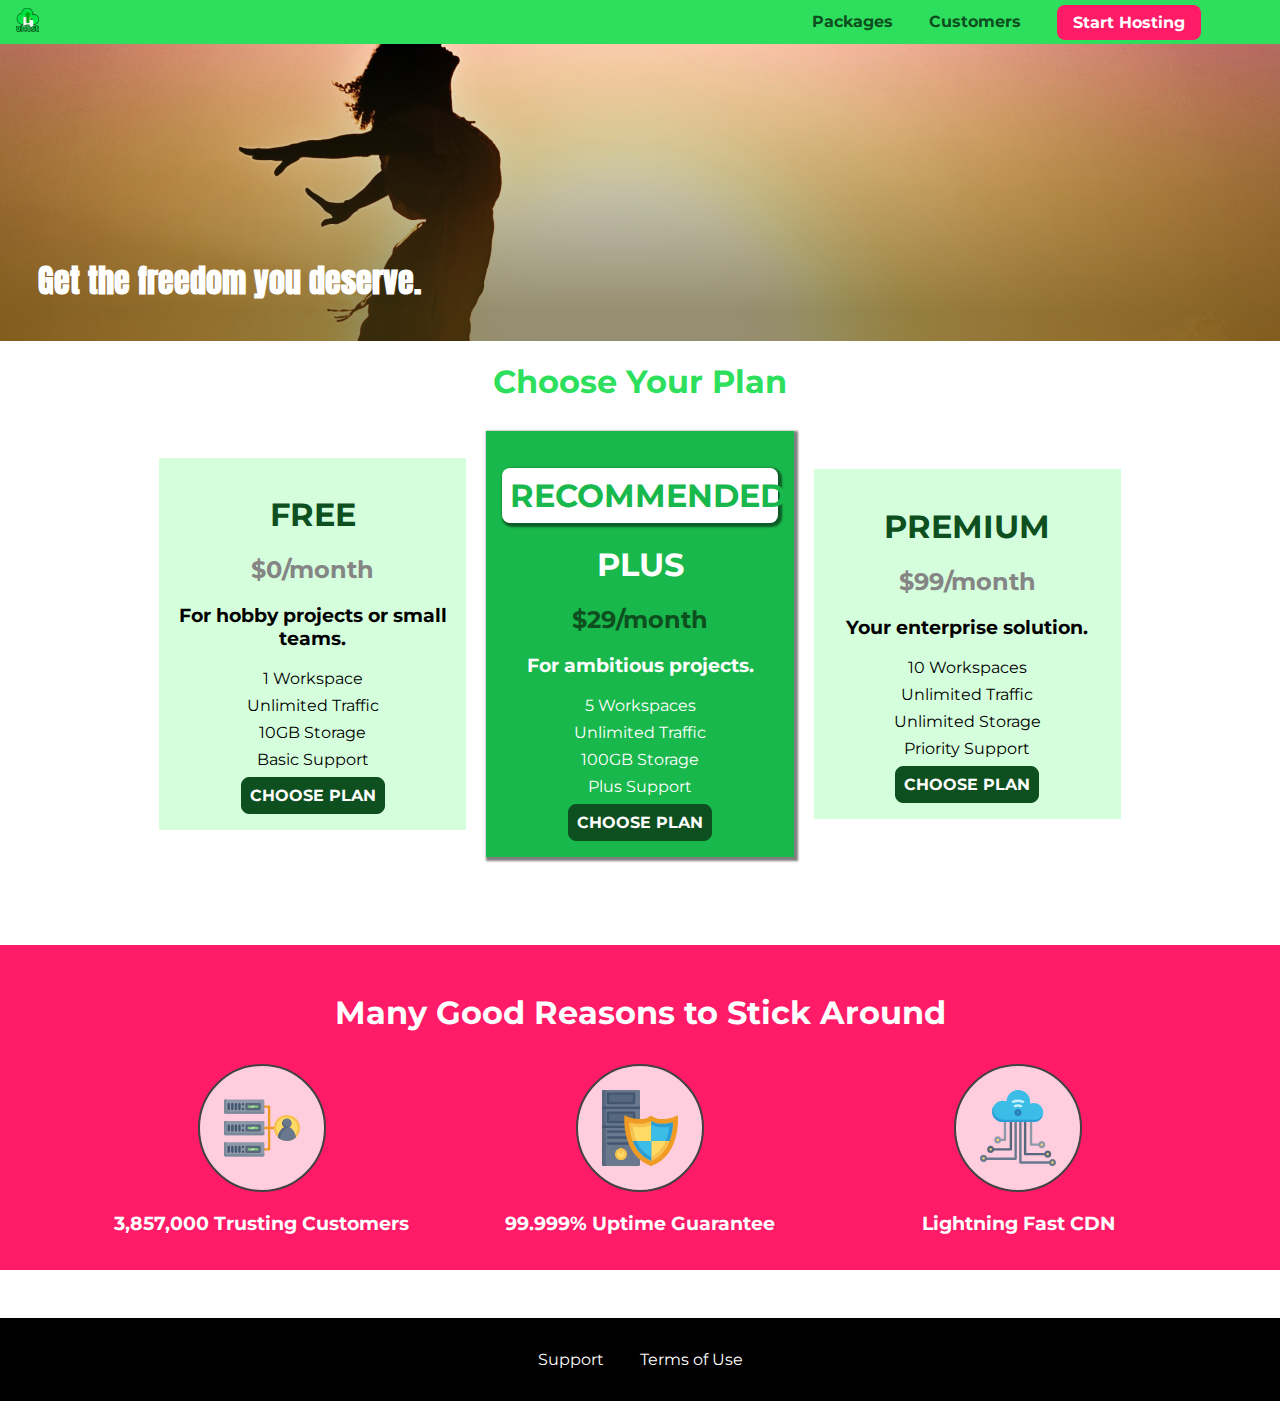
==== index.html @ 2fe29dda "first commit" ====
<!DOCTYPE html>
<html lang="en">

<head>
    <meta charset="UTF-8">
    <meta http-equiv="X-UA-Compatible" content="ie=edge">
    <title>uHost</title>
    <link rel="shortcut icon" href="favicon.png">
    <link href="https://fonts.googleapis.com/css?family=Anton" rel="stylesheet">
    <link href="https://fonts.googleapis.com/css?family=Montserrat:400,700" rel="stylesheet">
    <link rel="stylesheet" href="main.css">
    <link rel="stylesheet" href="shared.css">
</head>

<body>
    <div class="backdrop"></div>
    <header class="main-header">
        <div>
            <a href="index.html" class="main-header__brand">
                <img src="/images/uhost-icon.png" alt="uHost - Your favorite hosting company"></img>
            </a>
        </div>
        <nav class="main-nav">
            <ul class="main-nav__items">
                <li class="main-nav__item">
                    <a href="packages/index.html">Packages</a>
                </li>
                <li class="main-nav__item">
                    <a href="customers/index.html">Customers</a>
                </li>
                <li class="main-nav__item main-nav__item--cta">
                    <a href="start-hosting/index.html">Start Hosting</a>
                </li>
            </ul>
        </nav>
    </header>
    <main>
        <section id="product-overview">
            <h1>Get the freedom you deserve.</h1>
        </section>
        <section id="plans">
            <h1 class="section-title">Choose Your Plan</h1>
            <div class="plan__list">
                <article class="plan">
                    <h1 class="plan__title">FREE</h1>
                    <h2 class="plan__price">$0/month</h2>
                    <h3>For hobby projects or small teams.</h3>
                    <ul class="plan__features">
                        <li class="plan__feature">1 Workspace</li>
                        <li class="plan__feature">Unlimited Traffic</li>
                        <li class="plan__feature">10GB Storage</li>
                        <li class="plan__feature">Basic Support</li>
                    </ul>
                    <div>
                        <button class="button">CHOOSE PLAN</button>
                    </div>
                </article>
                <article class="plan plan--highlighted">
                    <h1 class="plan__annotation">RECOMMENDED</h1>
                    <h1 class="plan__title">PLUS</h1>
                    <h2 class="plan__price">$29/month</h2>
                    <h3>For ambitious projects.</h3>
                    <ul class="plan__features">
                        <li class="plan__feature">5 Workspaces</li>
                        <li class="plan__feature">Unlimited Traffic</li>
                        <li class="plan__feature">100GB Storage</li>
                        <li class="plan__feature">Plus Support</li>
                    </ul>
                    <div>
                        <button class="button">CHOOSE PLAN</button>
                    </div>
                </article>
                <article class="plan">
                    <h1 class="plan__title">PREMIUM</h1>
                    <h2 class="plan__price">$99/month</h2>
                    <h3>Your enterprise solution.</h3>
                    <ul class="plan__features">
                        <li class="plan__feature">10 Workspaces</li>
                        <li class="plan__feature">Unlimited Traffic</li>
                        <li class="plan__feature">Unlimited Storage</li>
                        <li class="plan__feature">Priority Support</li>
                    </ul>
                    <div>
                        <button class="button">CHOOSE PLAN</button>
                    </div>
                </article>
            </div>
        </section>
        <section id="key-features">
            <h1 class="section-title">Many Good Reasons to Stick Around</h1>
            <ul class="key-feature__list">
                <li class="key-feature">
                    <div class="key-feature__image">
                        <svg viewBox="0 0 512 512">
                            <path style="fill:#F09B24;" d="M344,248h-32V112c0-4.418-3.582-8-8-8h-40c-4.418,0-8,3.582-8,8s3.582,8,8,8h32v128h-32  c-4.418,0-8,3.582-8,8s3.582,8,8,8h32v128h-32c-4.418,0-8,3.582-8,8s3.582,8,8,8h40c4.418,0,8-3.582,8-8V264h32c4.418,0,8-3.582,8-8  S348.418,248,344,248z"
                            />
                            <path style="fill:#8E9AA9;" d="M264,64H8c-4.418,0-8,3.582-8,8v80c0,4.418,3.582,8,8,8h256c4.418,0,8-3.582,8-8V72  C272,67.582,268.418,64,264,64z"
                            />
                            <path style="fill:#7C899B;" d="M24,144c-4.418,0-8-3.582-8-8V64H8c-4.418,0-8,3.582-8,8v80c0,4.418,3.582,8,8,8h256  c4.418,0,8-3.582,8-8v-8H24z"
                            />
                            <rect x="152" y="96" style="fill:#B8E3A8;" width="88" height="32" />
                            <g>
                                <polygon style="fill:#7EC97D;" points="152,96 152,128 166,128 198,96  " />
                                <polygon style="fill:#7EC97D;" points="220,96 188,128 240,128 240,96  " />
                            </g>
                            <path style="fill:#56677E;" d="M240,136h-88c-4.418,0-8-3.582-8-8V96c0-4.418,3.582-8,8-8h88c4.418,0,8,3.582,8,8v32  C248,132.418,244.418,136,240,136z M160,120h72v-16h-72V120z"
                            />
                            <g>
                                <path style="fill:#435670;" d="M32,136c-4.418,0-8-3.582-8-8V96c0-4.418,3.582-8,8-8s8,3.582,8,8v32C40,132.418,36.418,136,32,136z   "
                                />
                                <path style="fill:#435670;" d="M56,136c-4.418,0-8-3.582-8-8V96c0-4.418,3.582-8,8-8s8,3.582,8,8v32C64,132.418,60.418,136,56,136z   "
                                />
                                <path style="fill:#435670;" d="M80,136c-4.418,0-8-3.582-8-8V96c0-4.418,3.582-8,8-8s8,3.582,8,8v32C88,132.418,84.418,136,80,136z   "
                                />
                                <path style="fill:#435670;" d="M104,136c-4.418,0-8-3.582-8-8V96c0-4.418,3.582-8,8-8s8,3.582,8,8v32   C112,132.418,108.418,136,104,136z"
                                />
                                <path style="fill:#435670;" d="M128,105c-4.418,0-8-3.582-8-8v-1c0-4.418,3.582-8,8-8s8,3.582,8,8v1   C136,101.418,132.418,105,128,105z"
                                />
                                <path style="fill:#435670;" d="M128,136c-4.418,0-8-3.582-8-8v-1c0-4.418,3.582-8,8-8s8,3.582,8,8v1   C136,132.418,132.418,136,128,136z"
                                />
                            </g>
                            <path style="fill:#8E9AA9;" d="M264,208H8c-4.418,0-8,3.582-8,8v80c0,4.418,3.582,8,8,8h256c4.418,0,8-3.582,8-8v-80  C272,211.582,268.418,208,264,208z"
                            />
                            <path style="fill:#7C899B;" d="M24,288c-4.418,0-8-3.582-8-8v-72H8c-4.418,0-8,3.582-8,8v80c0,4.418,3.582,8,8,8h256  c4.418,0,8-3.582,8-8v-8H24z"
                            />
                            <rect x="152" y="240" style="fill:#B8E3A8;" width="88" height="32" />
                            <g>
                                <polygon style="fill:#7EC97D;" points="152,240 152,272 166,272 198,240  " />
                                <polygon style="fill:#7EC97D;" points="220,240 188,272 240,272 240,240  " />
                            </g>
                            <path style="fill:#56677E;" d="M240,280h-88c-4.418,0-8-3.582-8-8v-32c0-4.418,3.582-8,8-8h88c4.418,0,8,3.582,8,8v32  C248,276.418,244.418,280,240,280z M160,264h72v-16h-72V264z"
                            />
                            <g>
                                <path style="fill:#435670;" d="M32,280c-4.418,0-8-3.582-8-8v-32c0-4.418,3.582-8,8-8s8,3.582,8,8v32C40,276.418,36.418,280,32,280   z"
                                />
                                <path style="fill:#435670;" d="M56,280c-4.418,0-8-3.582-8-8v-32c0-4.418,3.582-8,8-8s8,3.582,8,8v32C64,276.418,60.418,280,56,280   z"
                                />
                                <path style="fill:#435670;" d="M80,280c-4.418,0-8-3.582-8-8v-32c0-4.418,3.582-8,8-8s8,3.582,8,8v32C88,276.418,84.418,280,80,280   z"
                                />
                                <path style="fill:#435670;" d="M104,280c-4.418,0-8-3.582-8-8v-32c0-4.418,3.582-8,8-8s8,3.582,8,8v32   C112,276.418,108.418,280,104,280z"
                                />
                                <path style="fill:#435670;" d="M128,249c-4.418,0-8-3.582-8-8v-1c0-4.418,3.582-8,8-8s8,3.582,8,8v1   C136,245.418,132.418,249,128,249z"
                                />
                                <path style="fill:#435670;" d="M128,280c-4.418,0-8-3.582-8-8v-1c0-4.418,3.582-8,8-8s8,3.582,8,8v1   C136,276.418,132.418,280,128,280z"
                                />
                            </g>
                            <path style="fill:#8E9AA9;" d="M264,352H8c-4.418,0-8,3.582-8,8v80c0,4.418,3.582,8,8,8h256c4.418,0,8-3.582,8-8v-80  C272,355.582,268.418,352,264,352z"
                            />
                            <path style="fill:#7C899B;" d="M24,432c-4.418,0-8-3.582-8-8v-72H8c-4.418,0-8,3.582-8,8v80c0,4.418,3.582,8,8,8h256  c4.418,0,8-3.582,8-8v-8H24z"
                            />
                            <rect x="152" y="384" style="fill:#B8E3A8;" width="88" height="32" />
                            <g>
                                <polygon style="fill:#7EC97D;" points="152,384 152,416 166,416 198,384  " />
                                <polygon style="fill:#7EC97D;" points="220,384 188,416 240,416 240,384  " />
                            </g>
                            <path style="fill:#56677E;" d="M240,424h-88c-4.418,0-8-3.582-8-8v-32c0-4.418,3.582-8,8-8h88c4.418,0,8,3.582,8,8v32  C248,420.418,244.418,424,240,424z M160,408h72v-16h-72V408z"
                            />
                            <g>
                                <path style="fill:#435670;" d="M32,424c-4.418,0-8-3.582-8-8v-32c0-4.418,3.582-8,8-8s8,3.582,8,8v32C40,420.418,36.418,424,32,424   z"
                                />
                                <path style="fill:#435670;" d="M56,424c-4.418,0-8-3.582-8-8v-32c0-4.418,3.582-8,8-8s8,3.582,8,8v32C64,420.418,60.418,424,56,424   z"
                                />
                                <path style="fill:#435670;" d="M80,424c-4.418,0-8-3.582-8-8v-32c0-4.418,3.582-8,8-8s8,3.582,8,8v32C88,420.418,84.418,424,80,424   z"
                                />
                                <path style="fill:#435670;" d="M104,424c-4.418,0-8-3.582-8-8v-32c0-4.418,3.582-8,8-8s8,3.582,8,8v32   C112,420.418,108.418,424,104,424z"
                                />
                                <path style="fill:#435670;" d="M128,393c-4.418,0-8-3.582-8-8v-1c0-4.418,3.582-8,8-8s8,3.582,8,8v1   C136,389.418,132.418,393,128,393z"
                                />
                                <path style="fill:#435670;" d="M128,424c-4.418,0-8-3.582-8-8v-1c0-4.418,3.582-8,8-8s8,3.582,8,8v1   C136,420.418,132.418,424,128,424z"
                                />
                            </g>
                            <path style="fill:#F7C14D;" d="M424,168c-48.523,0-88,39.477-88,88s39.477,88,88,88s88-39.477,88-88S472.523,168,424,168z" />
                            <path style="fill:#FFDB66;" d="M424,184c-39.701,0-72,32.299-72,72s32.299,72,72,72s72-32.299,72-72S463.701,184,424,184z" />
                            <path style="fill:#69788D;" d="M484.893,314.16C476.393,274.588,451.922,248,424,248s-52.393,26.588-60.893,66.16  c-0.605,2.82,0.354,5.749,2.511,7.664C381.731,336.124,402.465,344,424,344s42.269-7.876,58.381-22.176  C484.539,319.909,485.498,316.98,484.893,314.16z"
                            />
                            <path style="fill:#56677E;" d="M434.053,249.171C430.768,248.403,427.411,248,424,248c-27.922,0-52.393,26.588-60.893,66.16  c-0.605,2.82,0.354,5.749,2.511,7.664c3.383,3.002,6.979,5.703,10.734,8.125C384.904,286.243,407.373,255.378,434.053,249.171z"
                            />
                            <path style="fill:#69788D;" d="M424,192c-17.645,0-32,14.355-32,32s14.355,32,32,32s32-14.355,32-32S441.645,192,424,192z" />
                            <path style="fill:#56677E;" d="M432,248c-17.645,0-32-14.355-32-32c0-6.783,2.128-13.076,5.742-18.258  C397.444,203.53,392,213.138,392,224c0,17.645,14.355,32,32,32c10.862,0,20.471-5.444,26.258-13.742  C445.076,245.872,438.783,248,432,248z"
                            />

                        </svg>
  
                    </div>
                    <p class="key-feature__description">3,857,000 Trusting Customers</p>
                </li>
                <li class="key-feature">
                    <div class="key-feature__image">
                        <svg viewBox="0 0 512 512">
                            <path style="fill:#69788D;" d="M248,0H8C3.582,0,0,3.582,0,8v496c0,4.418,3.582,8,8,8h240c4.418,0,8-3.582,8-8V8  C256,3.582,252.418,0,248,0z"
                            />
                            <path style="fill:#56677E;" d="M24,504V8c0-4.418,3.582-8,8-8H8C3.582,0,0,3.582,0,8v496c0,4.418,3.582,8,8,8h24  C27.582,512,24,508.418,24,504z"
                            />
                            <g>
                                <rect x="0" y="112" style="fill:#435670;" width="256" height="16" />
                                <rect x="0" y="240" style="fill:#435670;" width="256" height="16" />
                            </g>
                            <path style="fill:#F7C14D;" d="M128,392c-22.056,0-40,17.944-40,40s17.944,40,40,40s40-17.944,40-40S150.056,392,128,392z" />
                            <path style="fill:#FFDB66;" d="M128,408c-13.233,0-24,10.767-24,24s10.767,24,24,24s24-10.767,24-24S141.233,408,128,408z" />
                            <path style="fill:#F7C14D;" d="M128,392c-2.739,0-5.414,0.278-8,0.805V424c0,4.418,3.582,8,8,8c4.418,0,8-3.582,8-8v-31.195  C133.414,392.278,130.739,392,128,392z"
                            />
                            <g>
                                <path style="fill:#435670;" d="M216,288H40c-4.418,0-8-3.582-8-8s3.582-8,8-8h176c4.418,0,8,3.582,8,8S220.418,288,216,288z"
                                />
                                <path style="fill:#435670;" d="M216,328H40c-4.418,0-8-3.582-8-8s3.582-8,8-8h176c4.418,0,8,3.582,8,8S220.418,328,216,328z"
                                />
                                <path style="fill:#435670;" d="M216,368H40c-4.418,0-8-3.582-8-8s3.582-8,8-8h176c4.418,0,8,3.582,8,8S220.418,368,216,368z"
                                />
                                <path style="fill:#435670;" d="M216,16H40c-4.418,0-8,3.582-8,8v64c0,4.418,3.582,8,8,8h176c4.418,0,8-3.582,8-8V24   C224,19.582,220.418,16,216,16z"
                                />
                            </g>
                            <rect x="48" y="32" style="fill:#56677E;" width="160" height="48" />
                            <path style="fill:#435670;" d="M216,144H40c-4.418,0-8,3.582-8,8v64c0,4.418,3.582,8,8,8h176c4.418,0,8-3.582,8-8v-64  C224,147.582,220.418,144,216,144z"
                            />
                            <rect x="48" y="160" style="fill:#56677E;" width="160" height="48" />
                            <path style="fill:#F09B24;" d="M511.747,180.237c-0.194-6.537-8.107-10.107-13.135-5.894c-5.6,4.693-42.904,21.282-98.514,21.282  c-33.45,0-64.625-20.999-64.929-21.206c-2.9-1.991-6.764-1.85-9.512,0.346c-2.677,2.135-27.201,20.86-63.793,20.86  c-55.607,0-92.914-16.589-98.515-21.282c-5.028-4.211-12.941-0.645-13.135,5.894c-1.634,54.834,4.655,105.941,18.693,151.903  c12.096,39.604,29.759,74.047,52.497,102.373c27.538,34.304,62.743,59.882,104.66,76.045c3.069,1.918,6.757,1.921,9.83,0  c41.917-16.163,77.122-41.741,104.66-76.045c22.738-28.326,40.401-62.77,52.497-102.373  C507.092,286.179,513.381,235.071,511.747,180.237z"
                            />
                            <path style="fill:#F7C14D;" d="M476.21,221.226c-1.953-1.631-4.568-2.235-7.036-1.628c-21.686,5.327-44.926,8.028-69.075,8.028  c-25.926,0-49.633-8.975-64.955-16.504c-2.307-1.134-5.016-1.091-7.284,0.116c-14.059,7.477-36.919,16.388-65.994,16.388  c-24.153,0-47.394-2.701-69.075-8.028c-5.155-1.268-10.221,2.966-9.894,8.261c2.077,33.693,7.668,65.635,16.616,94.935  c22.774,74.565,66.139,126.334,128.888,153.868c2.032,0.891,4.397,0.891,6.43,0c61.777-27.107,104.716-78.876,127.62-153.868  c8.948-29.3,14.539-61.241,16.616-94.935C479.224,225.319,478.163,222.856,476.21,221.226z"
                            />
                            <path style="fill:#FFDB66;" d="M331.609,451.727c-52.604-25.289-89.304-70.987-109.144-135.944  c-6.532-21.39-11.162-44.336-13.82-68.447c17.133,2.852,34.952,4.291,53.22,4.291c29.394,0,53.376-7.793,69.978-15.561  c17.44,7.736,41.656,15.561,68.256,15.561c18.267,0,36.085-1.439,53.219-4.291c-2.659,24.112-7.288,47.06-13.82,68.448  C419.545,381.108,383.27,426.805,331.609,451.727z"
                            />
                            <g>
                                <path style="fill:#2C9DD4;" d="M479.066,227.858c0.157-2.539-0.903-5.002-2.856-6.633s-4.568-2.235-7.036-1.628   c-21.686,5.327-44.926,8.028-69.075,8.028c-25.926,0-49.633-8.975-64.955-16.504c-1.057-0.52-2.2-0.78-3.345-0.806l-0.072,133.351   h123.601c2.556-6.746,4.933-13.702,7.123-20.874C471.398,293.493,476.989,261.552,479.066,227.858z"
                                />
                                <path style="fill:#2C9DD4;" d="M206.658,343.667c24.153,63.42,65.028,108.108,121.743,132.995c1.031,0.452,2.147,0.673,3.263,0.666   l0.063-133.661H206.658z"
                                />
                            </g>
                            <g>
                                <path style="fill:#3CBDE8;" d="M439.497,315.783c6.532-21.389,11.161-44.336,13.82-68.448c-17.134,2.852-34.952,4.291-53.219,4.291   c-26.6,0-50.815-7.824-68.256-15.561l-0.116,107.601h97.758C433.179,334.807,436.524,325.518,439.497,315.783z"
                                />
                                <path style="fill:#3CBDE8;" d="M232.523,343.667c21.144,50.298,54.363,86.56,99.087,108.06l0.117-108.06H232.523z" />
                            </g>
                        </svg>
                    </div>
                    <p class="key-feature__description">99.999% Uptime Guarantee</p>
                </li>
                <li class="key-feature">
                    <div class="key-feature__image">
                        <svg viewBox="0 0 512 512">
                            <path style="fill:#8E9AA9;" d="M168,200c-4.418,0-8,3.582-8,8v120h-17.376c-3.302-9.311-12.194-16-22.624-16  c-13.234,0-24,10.767-24,24s10.766,24,24,24c10.429,0,19.321-6.689,22.624-16H168c4.418,0,8-3.582,8-8V208  C176,203.582,172.418,200,168,200z"
                            />
                            <path style="fill:#FFDB66;" d="M120,328c-4.411,0-8,3.589-8,8s3.589,8,8,8s8-3.589,8-8S124.411,328,120,328z" />
                            <path style="fill:#56677E;" d="M208,200c-4.418,0-8,3.582-8,8v184H94.624C91.322,382.689,82.43,376,72,376  c-13.234,0-24,10.767-24,24s10.766,24,24,24c10.429,0,19.321-6.689,22.624-16H208c4.418,0,8-3.582,8-8V208  C216,203.582,212.418,200,208,200z"
                            />
                            <path style="fill:#FFDB66;" d="M72,392c-4.411,0-8,3.589-8,8s3.589,8,8,8s8-3.589,8-8S76.411,392,72,392z" />
                            <path style="fill:#69788D;" d="M240,208c-4.418,0-8,3.582-8,8v239H47.24c-2.671-10.34-12.078-18-23.24-18c-13.234,0-24,10.767-24,24  s10.766,24,24,24c9.666,0,18.009-5.747,21.809-14H240c4.418,0,8-3.582,8-8V216C248,211.582,244.418,208,240,208z"
                            />
                            <path style="fill:#FFDB66;" d="M24,453c-4.411,0-8,3.589-8,8s3.589,8,8,8s8-3.589,8-8S28.411,453,24,453z" />
                            <path style="fill:#69788D;" d="M488,464c-10.429,0-19.321,6.689-22.624,16H280V208c0-4.418-3.582-8-8-8s-8,3.582-8,8v280  c0,4.418,3.582,8,8,8h193.376c3.302,9.311,12.194,16,22.624,16c13.234,0,24-10.767,24-24S501.234,464,488,464z"
                            />
                            <path style="fill:#FFDB66;" d="M488,480c-4.411,0-8,3.589-8,8s3.589,8,8,8s8-3.589,8-8S492.411,480,488,480z" />
                            <path style="fill:#56677E;" d="M456,408c-10.429,0-19.321,6.689-22.624,16H312V208c0-4.418-3.582-8-8-8s-8,3.582-8,8v224  c0,4.418,3.582,8,8,8h129.376c3.302,9.311,12.194,16,22.624,16c13.234,0,24-10.767,24-24S469.234,408,456,408z"
                            />
                            <path style="fill:#FFDB66;" d="M456,424c-4.411,0-8,3.589-8,8s3.589,8,8,8s8-3.589,8-8S460.411,424,456,424z" />
                            <path style="fill:#8E9AA9;" d="M416,344c-10.429,0-19.321,6.689-22.624,16H352V208c0-4.418-3.582-8-8-8s-8,3.582-8,8v160  c0,4.418,3.582,8,8,8h49.376c3.302,9.311,12.194,16,22.624,16c13.234,0,24-10.767,24-24S429.234,344,416,344z"
                            />
                            <path style="fill:#FFDB66;" d="M416,360c-4.411,0-8,3.589-8,8s3.589,8,8,8s8-3.589,8-8S420.411,360,416,360z" />
                            <path style="fill:#3CBDE8;" d="M362,88c-8.741,0-17.231,1.751-25.06,5.085C337.646,88.797,338,84.43,338,80  c0-44.112-35.888-80-80-80c-42.823,0-77.895,33.816-79.909,76.149C170.393,73.415,162.244,72,154,72c-39.701,0-72,32.299-72,72  s32.299,72,72,72h208c35.29,0,64-28.71,64-64S397.29,88,362,88z"
                            />
                            <path style="fill:#2C9DD4;" d="M368,200H160c-39.701,0-72-32.299-72-72c0-5.863,0.721-11.559,2.05-17.019  C84.918,120.88,82,132.102,82,144c0,39.701,32.299,72,72,72h208c30.389,0,55.88-21.296,62.379-49.743  C413.565,186.327,392.352,200,368,200z"
                            />
                            <path style="fill:#2A7DB5;" d="M256,128c-13.234,0-24,10.767-24,24s10.766,24,24,24c13.233,0,24-10.767,24-24S269.233,128,256,128z"
                            />
                            <path style="fill:#2C9DD4;" d="M256,144c-4.411,0-8,3.589-8,8s3.589,8,8,8c4.411,0,8-3.589,8-8S260.411,144,256,144z" />
                            <g>
                                <path style="fill:#C5F1FA;" d="M221.755,87.695c-2.994,0-5.864-1.688-7.233-4.572c-1.894-3.991-0.194-8.763,3.798-10.657   C230.157,66.849,242.834,64,256,64c13.166,0,25.844,2.849,37.68,8.466c3.992,1.895,5.692,6.666,3.798,10.657   s-6.666,5.692-10.657,3.798C277.144,82.328,266.774,80,256,80c-10.774,0-21.144,2.328-30.821,6.921   C224.072,87.446,222.904,87.695,221.755,87.695z"
                                />
                                <path style="fill:#C5F1FA;" d="M276.545,116.618c-1.148,0-2.316-0.249-3.424-0.774C267.745,113.293,261.985,112,256,112   c-5.985,0-11.745,1.293-17.121,3.844c-3.991,1.895-8.763,0.192-10.657-3.798c-1.894-3.992-0.193-8.764,3.798-10.657   C239.557,97.813,247.625,96,256,96c8.376,0,16.444,1.813,23.98,5.389c3.991,1.894,5.692,6.665,3.798,10.657   C282.41,114.93,279.539,116.618,276.545,116.618z"
                                />
                            </g>

                        </svg>
                    </div>
                    <p class="key-feature__description">Lightning Fast CDN</p>
                </li>
            </ul>
        </section>
    </main>
    <footer class="main-footer">
        <nav>
            <ul class="main-footer__links">
                <li class="main-footer__link">
                    <a href="#">Support</a>
                </li>
                <li class="main-footer__link">
                    <a href="#">Terms of Use</a>
                </li>
            </ul>
        </nav>
    </footer>
</body>

</html>
---- main.css ----
#product-overview {
  background: linear-gradient(to top, rgba(80, 68, 18, 0.6) 10%, transparent),
    url("images/freedom.jpg") left 10% bottom 70%/cover no-repeat border-box,
    #ff1b68;
  /* background-image: url("freedom.jpg");
    background-size: cover;
    background-position: left 10% bottom 20%; */
  /* background-repeat: no-repeat;
    background-origin: border-box;
    background-clip: border-box; */
  /* background-image: linear-gradient(180deg, red 70%, blue 60%, rgba(0,0,0,0.5)); */
  /* background-image: radial-gradient(ellipse farthest-corner at 20% 50%, red, blue 70%, green); */
  width: 100vw;
  height: 33vh;
  margin-top: 2.75rem;
  /* border: 5px dashed red; */
  position: relative;
}

.section-title {
  color: #2ddf5c;
  text-align: center;
}

#product-overview h1 {
  color: white;
  font-family: "Anton", sans-serif;
  position: absolute;
  bottom: 5%;
  left: 3%;
}

.plan__list {
  width: 80%;
  margin: auto;
  text-align: center;
}

.plan {
  background: #d5ffdc;
  text-align: center;
  padding: 1rem;
  margin: 0.5rem;
  display: inline-block;
  width: 30%;
  vertical-align: middle;
}

.plan--highlighted {
  background: #19b84c;
  color: white;
  box-shadow: 2px 2px 2px 2px rgba(0, 0, 0, 0.5);
}

.plan__annotation {
  background: white;
  color: #19b84c;
  padding: 0.5rem;
  box-shadow: 2px 2px 2px 2px rgba(0, 0, 0, 0.5);
  border-radius: 8px;
}

.plan__title {
  color: #0e4f1f;
}

.plan__price {
  color: #858585;
}

.plan--highlighted .plan__title {
  color: white;
}

.plan--highlighted .plan__price {
  color: #0e4f1f;
}

.plan__features {
  list-style: none;
  margin: 0;
  padding: 0;
}

.plan__feature {
  margin: 0.5rem 0;
}

#key-features {
  background: #ff1b68;
  margin-top: 5rem;
  padding: 1rem;
}

#key-features .section-title {
  color: white;
  margin: 2rem;
}

.key-feature__list {
  list-style: none;
  margin: 0;
  padding: 0;
  text-align: center;
}

.key-feature {
  display: inline-block;
  width: 30%;
  vertical-align: top;
}

.key-feature__image {
  background: #ffcede;
  width: 128px;
  height: 128px;
  border: 2px solid #424242;
  border-radius: 50%;
  margin: auto;
  padding: 1.5rem;
}

.key-feature__description {
  text-align: center;
  font-weight: bold;
  color: white;
  font-size: 1.2rem;
}

/* h1 {
    font-family: sans-serif;
} */
---- shared.css ----
* {
    box-sizing: border-box;
}

body {
    font-family: 'Montserrat', sans-serif;
    margin: 0;
}

.backdrop {
    position: fixed;
    display: none;
    top: 0;
    left: 0;
    z-index: 100;
    width: 100vw;
    height: 100vh;
    background: rgba(0,0,0,0.5);
}

.main-header {
    width: 100%;
    position: fixed;
    top: 0;
    left: 0;
    background: #2ddf5c;
    padding: 0.5rem 1rem;
    z-index: 1;
}

.main-header > div {
    display: inline-block;
    vertical-align: middle;
}

.main-header__brand {
    color: #0e4f1f;
    text-decoration: none;
    font-weight: bold;
    font-size: 1.5rem;
    height: 1.5rem;
    /* width: 20px; */
    display: inline-block;
}

.main-header__brand img {
    height: 100%;
    /* width: 100%; */
}

.main-nav {
    display: inline-block;
    text-align: right;
    width: calc(100% - 74px);
    vertical-align: middle;
}

.main-nav__items {
    margin: 0;
    padding: 0;
    list-style: none;
}

.main-nav__item {
    display: inline-block;
    margin: 0 1rem;
}

.main-nav__item a {
    text-decoration: none;
    color: #0e4f1f;
    font-weight: bold;
    padding: 0.2rem 0;
}

.main-nav__item a:hover,
.main-nav__item a:active {
    color: white;
    border-bottom: 5px solid white;
}

.main-nav__item--cta a {
    color: white;
    background: #ff1b68;
    padding: 0.5rem 1rem;
    border-radius: 8px;
}

.main-nav__item--cta a:hover,
.main-nav__item--cta a:active {
    color: #ff1b68;
    background: white;
    border: none;
}

.main-footer {
    background: black;
    padding: 2rem;
    margin-top: 3rem;
}

.main-footer__links {
    list-style: none;
    margin: 0;
    padding: 0;
    text-align: center;
}

.main-footer__link {
    display: inline-block;
    margin: 0 1rem;
}

.main-footer__link a {
    color: white;
    text-decoration: none;
}

.main-footer__link a:hover,
.main-footer__link a:active {
    color: #ccc;
}

.button {
    background: #0e4f1f;
    color: white;
    font: inherit;
    border: 1.5px solid #0e4f1f;
    padding: 0.5rem;
    border-radius: 8px;
    font-weight: bold;
    cursor: pointer;
}

.button:hover,
.button:active {
    background: white;
    color: #0e4f1f;
}

.button:focus {
    outline: none;
}
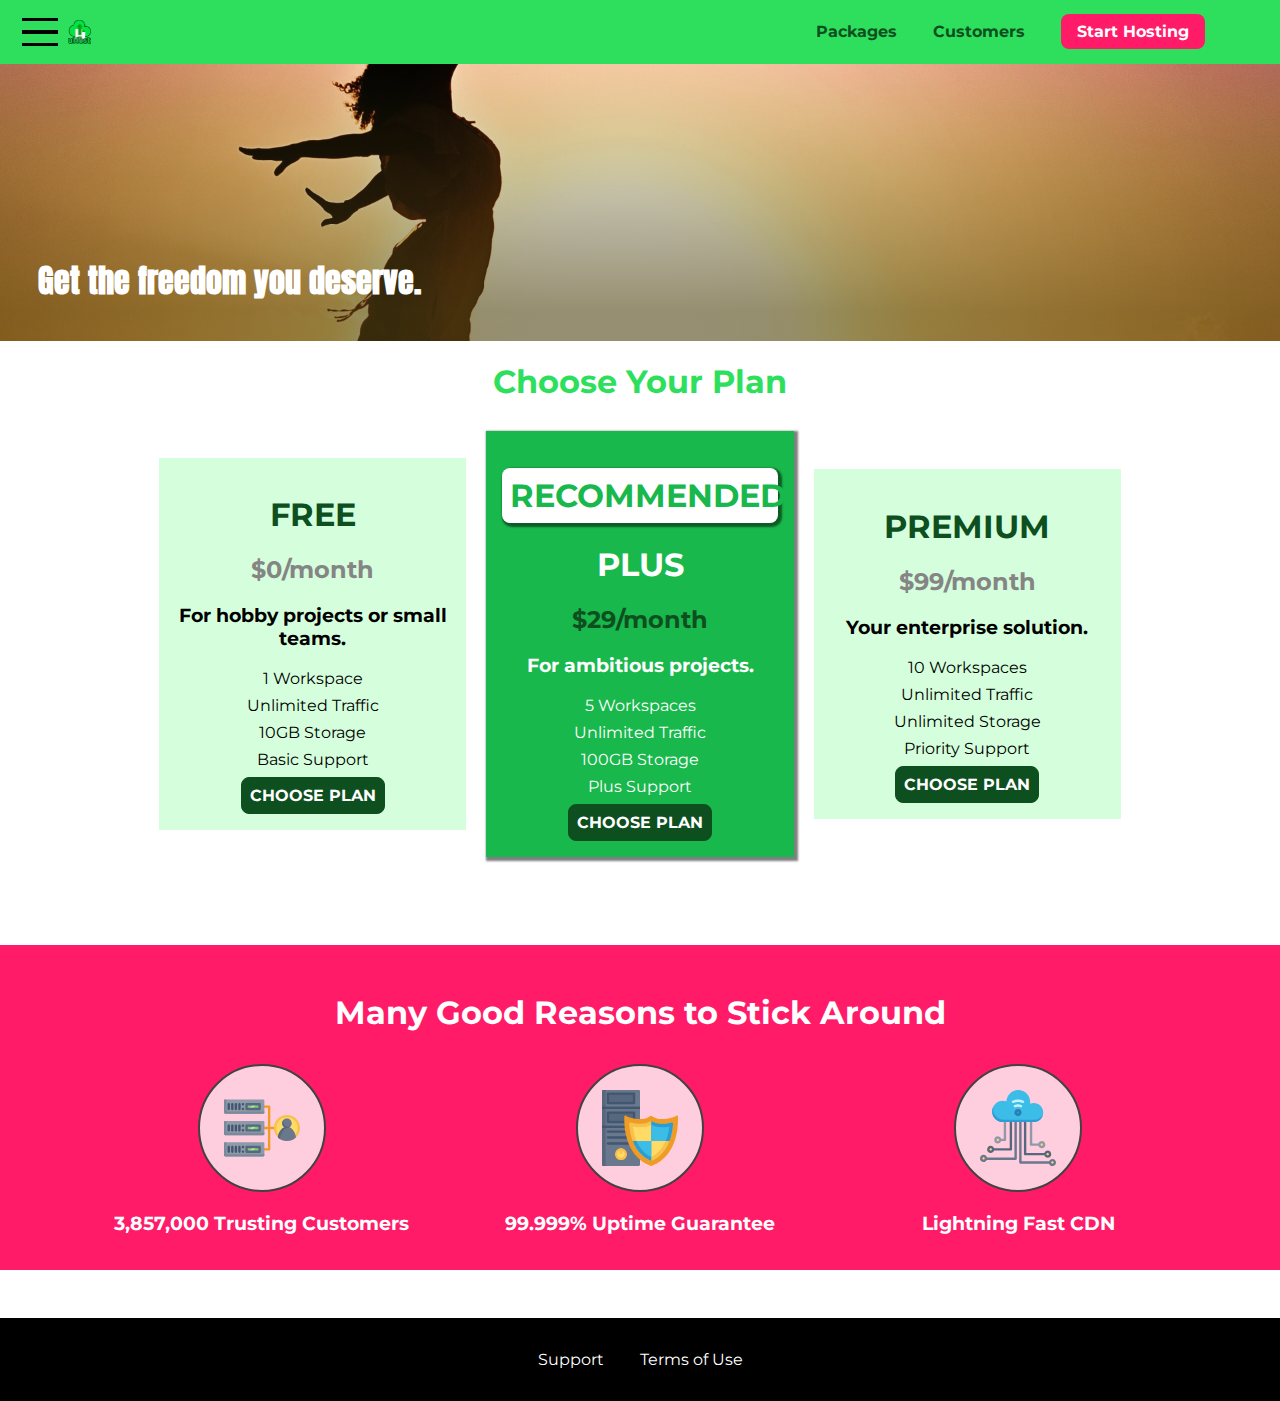
==== commit 78523d43: "add modal with javascript" ====
--- a/index.html
+++ b/index.html
@@ -14,8 +14,20 @@
 
 <body>
     <div class="backdrop"></div>
+    <div class="modal">
+        <h1 class="modal__title">Do you want to continue?</h1>
+        <div class="modal__actions">
+            <a href="start-hosting/index.html" class="modal__action">Yes!</a>
+            <button class="modal__action modal__action--negative" type="button">No!</button>
+        </div>
+    </div>
     <header class="main-header">
         <div>
+            <button class="toggle-button">
+                <span class="toggle-button__bar"></span>
+                <span class="toggle-button__bar"></span>
+                <span class="toggle-button__bar"></span>
+            </button>
             <a href="index.html" class="main-header__brand">
                 <img src="/images/uhost-icon.png" alt="uHost - Your favorite hosting company"></img>
             </a>
@@ -34,6 +46,19 @@
             </ul>
         </nav>
     </header>
+    <nav class="mobile-nav">
+        <ul class="mobile-nav__items">
+            <li class="mobile-nav__item">
+                <a href="packages/index.html">Packages</a>
+            </li>
+            <li class="mobile-nav__item">
+                <a href="customers/index.html">Customers</a>
+            </li>
+            <li class="mobile-nav__item mobile-nav__item--cta">
+                <a href="start-hosting/index.html">Start Hosting</a>
+            </li>
+        </ul>
+    </nav>
     <main>
         <section id="product-overview">
             <h1>Get the freedom you deserve.</h1>
@@ -288,6 +313,7 @@
             </ul>
         </nav>
     </footer>
+    <script src="shared.js"></script>
 </body>
 
 </html>--- a/main.css
+++ b/main.css
@@ -130,3 +130,52 @@
 /* h1 {
     font-family: sans-serif;
 } */
+
+.modal {
+  position: fixed;
+  display: none;
+  z-index: 200;
+  top: 20%;
+  left: 30%;
+  width: 40%;
+  background: white;
+  padding: 1rem;
+  border: 1px solid #ccc;
+  box-shadow: 1px 1px 1px rgba(0, 0, 0, 0.5);
+}
+
+.modal__title {
+  text-align: center;
+  margin: 0 0 1rem 0;
+}
+
+.modal__actions {
+  text-align: center;
+}
+
+.modal__action {
+  border: 1px solid #0e4f1f;
+  background: #0e4f1f;
+  text-decoration: none;
+  color: white;
+  font: inherit;
+  padding: 0.5rem 1rem;
+  cursor: pointer;
+}
+
+.modal__action:hover,
+.modal__action:active {
+  background: #2ddf5c;
+  border-color: #2ddf5c;
+}
+
+.modal__action--negative {
+  background: red;
+  border-color: red;
+}
+
+.modal__action--negative:hover,
+.modal__action--negative:active {
+  background: #ff5454;
+  border-color: #ff5454;
+}--- a/shared.css
+++ b/shared.css
@@ -33,6 +33,28 @@
     vertical-align: middle;
 }
 
+.toggle-button {
+    width: 3rem;
+    background: transparent;
+    border: none;
+    cursor: pointer;
+    padding-top: 0;
+    padding-bottom: 0;
+    vertical-align: middle;
+  }
+  
+.toggle-button:focus {
+    outline: none;
+}
+
+.toggle-button__bar {
+    width: 100%;
+    height: 0.2rem;
+    background: black;
+    display: block;
+    margin: 0.6rem 0;
+}
+  
 .main-header__brand {
     color: #0e4f1f;
     text-decoration: none;
@@ -41,6 +63,7 @@
     height: 1.5rem;
     /* width: 20px; */
     display: inline-block;
+    vertical-align: middle;
 }
 
 .main-header__brand img {
@@ -51,7 +74,7 @@
 .main-nav {
     display: inline-block;
     text-align: right;
-    width: calc(100% - 74px);
+    width: calc(100% - 122px);
     vertical-align: middle;
 }
 
@@ -66,7 +89,8 @@
     margin: 0 1rem;
 }
 
-.main-nav__item a {
+.main-nav__item a,
+.mobile-nav__item a {
     text-decoration: none;
     color: #0e4f1f;
     font-weight: bold;
@@ -79,7 +103,8 @@
     border-bottom: 5px solid white;
 }
 
-.main-nav__item--cta a {
+.main-nav__item--cta a,
+.mobile-nav__item--cta a {
     color: white;
     background: #ff1b68;
     padding: 0.5rem 1rem;
@@ -87,7 +112,9 @@
 }
 
 .main-nav__item--cta a:hover,
-.main-nav__item--cta a:active {
+.main-nav__item--cta a:active,
+.mobile-nav__item--cta a:hover,
+.mobile-nav__item--cta a:active {
     color: #ff1b68;
     background: white;
     border: none;
@@ -120,6 +147,34 @@
 .main-footer__link a:active {
     color: #ccc;
 }
+
+.mobile-nav {
+    display: none;
+    position: fixed;
+    z-index: 101;
+    top: 0;
+    left: 0;
+    background: white;
+    width: 80%;
+    height: 100vh;
+  }
+  
+.mobile-nav__items {
+    width: 90%;
+    height: 100%;
+    list-style: none;
+    margin: 10% auto;
+    padding: 0;
+    text-align: center;
+  }
+  
+.mobile-nav__item {
+    margin: 1rem 0;
+  }
+  
+.mobile-nav__item a {
+    font-size: 1.5rem;
+  }
 
 .button {
     background: #0e4f1f;
@@ -141,3 +196,7 @@
 .button:focus {
     outline: none;
 }
+
+.open {
+    display: block;
+}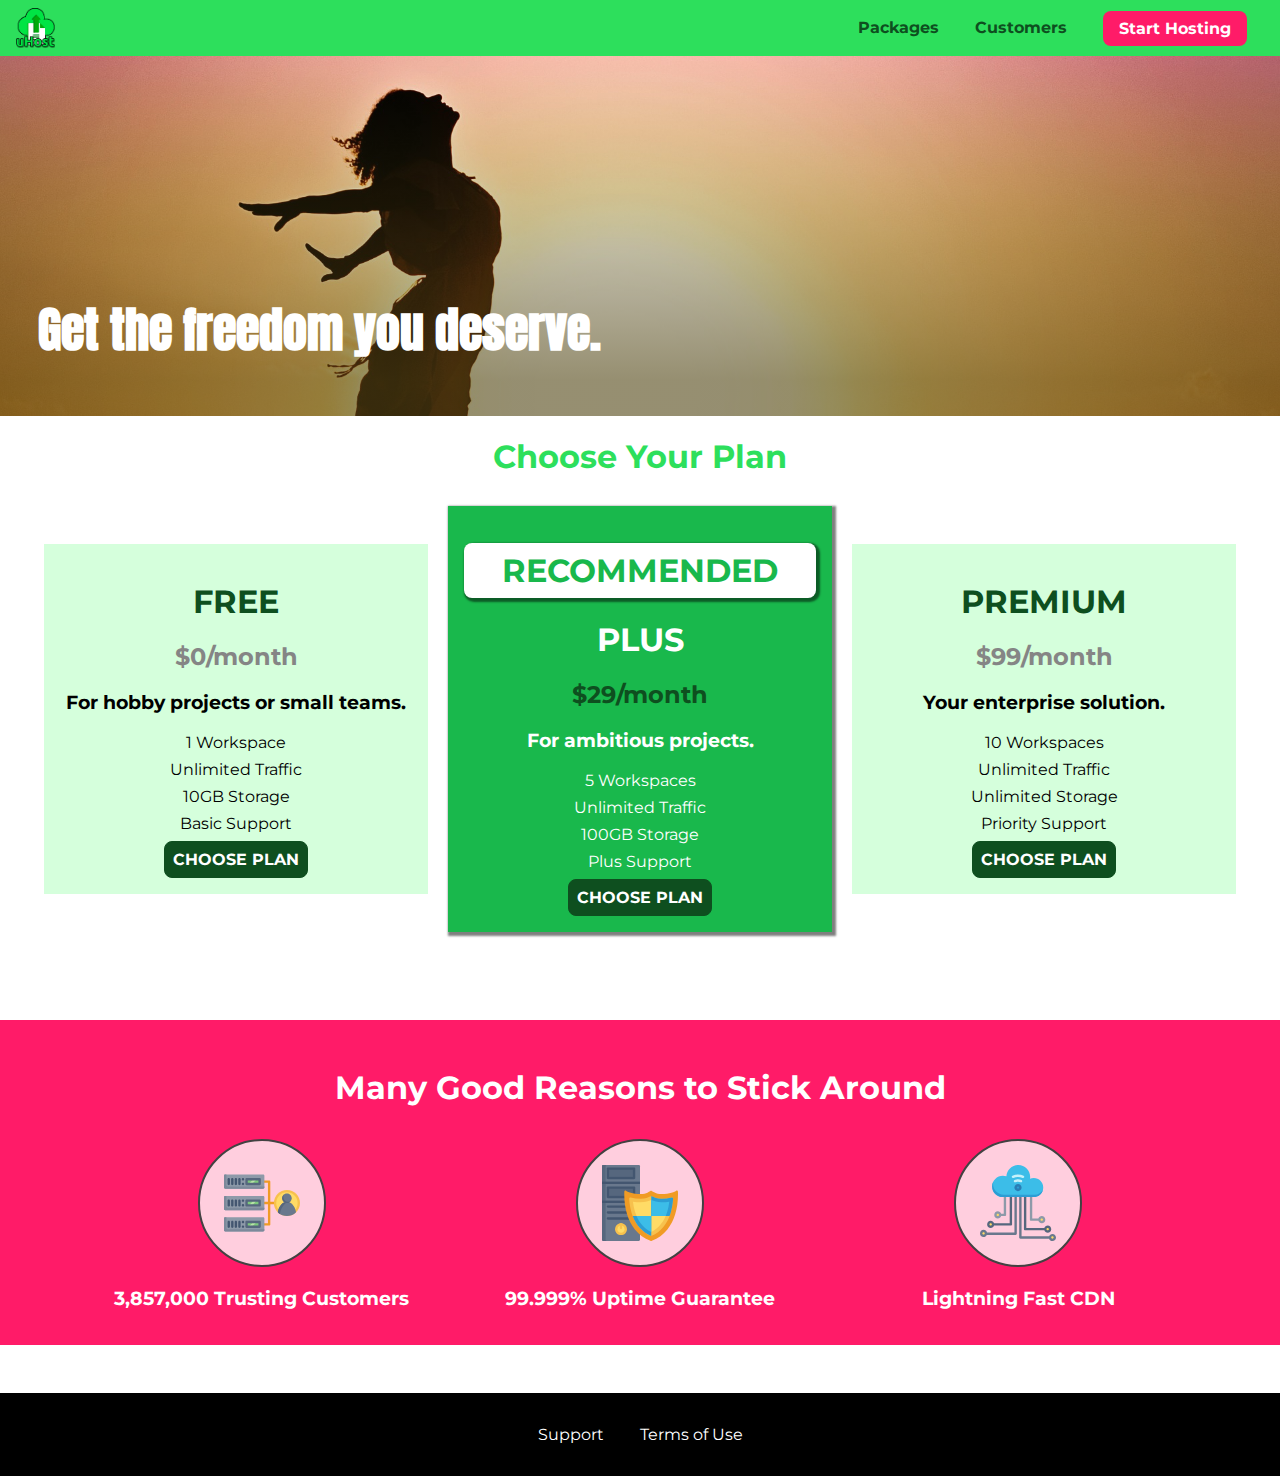
==== commit 5b443eb2: "make web responsive with media" ====
--- a/index.html
+++ b/index.html
@@ -4,6 +4,7 @@
 <head>
     <meta charset="UTF-8">
     <meta http-equiv="X-UA-Compatible" content="ie=edge">
+    <meta name="viewport" content="width=device-width, initial-scale=1.0">
     <title>uHost</title>
     <link rel="shortcut icon" href="favicon.png">
     <link href="https://fonts.googleapis.com/css?family=Anton" rel="stylesheet">
--- a/main.css
+++ b/main.css
@@ -1,6 +1,6 @@
 #product-overview {
   background: linear-gradient(to top, rgba(80, 68, 18, 0.6) 10%, transparent),
-    url("images/freedom.jpg") left 10% bottom 70%/cover no-repeat border-box,
+    url("images/freedom.jpg") center/cover no-repeat border-box,
     #ff1b68;
   /* background-image: url("freedom.jpg");
     background-size: cover;
@@ -12,14 +12,9 @@
   /* background-image: radial-gradient(ellipse farthest-corner at 20% 50%, red, blue 70%, green); */
   width: 100vw;
   height: 33vh;
-  margin-top: 2.75rem;
+  margin-top: 3.5rem;
   /* border: 5px dashed red; */
   position: relative;
-}
-
-.section-title {
-  color: #2ddf5c;
-  text-align: center;
 }
 
 #product-overview h1 {
@@ -28,11 +23,11 @@
   position: absolute;
   bottom: 5%;
   left: 3%;
-}
-
-.plan__list {
-  width: 80%;
-  margin: auto;
+  font-size: 1.6rem;
+}
+
+.section-title {
+  color: #2ddf5c;
   text-align: center;
 }
 
@@ -41,15 +36,12 @@
   text-align: center;
   padding: 1rem;
   margin: 0.5rem;
-  display: inline-block;
-  width: 30%;
-  vertical-align: middle;
+  width: 100%;
 }
 
 .plan--highlighted {
   background: #19b84c;
   color: white;
-  box-shadow: 2px 2px 2px 2px rgba(0, 0, 0, 0.5);
 }
 
 .plan__annotation {
@@ -105,8 +97,8 @@
 }
 
 .key-feature {
-  display: inline-block;
-  width: 30%;
+  /* display: inline-block; */
+  width: 100%;
   vertical-align: top;
 }
 
@@ -178,4 +170,38 @@
 .modal__action--negative:active {
   background: #ff5454;
   border-color: #ff5454;
+}
+
+@media(min-width: 40rem) and (min-height: 40rem){
+  #product-overview {
+    height: 40vh;
+    background-position: 50% 25%;
+  }
+
+  #product-overview h1 {
+    font-size: 3.0rem;
+  }
+
+  .plan {
+    display: inline-block;
+    vertical-align: middle;
+    width: 30%;
+    min-width: 13rem;
+    max-width: 25rem;
+  }
+
+  .plan__list {
+    width: 100%;
+    text-align: center;
+  }
+
+  .plan--highlighted {
+    box-shadow: 2px 2px 2px 2px rgba(0, 0, 0, 0.5);
+  }
+
+  .key-feature {
+    display: inline-block;
+    width: 30%;
+    max-width: 25rem;
+  }
 }--- a/shared.css
+++ b/shared.css
@@ -1,13 +1,17 @@
 * {
     box-sizing: border-box;
-}
+  }
+  
+  body {
+    font-family: "Montserrat", sans-serif;
+    margin: 0;
+  }
+  
+  main {
+    min-height: calc(100vh - 3.5rem);
+  }
 
-body {
-    font-family: 'Montserrat', sans-serif;
-    margin: 0;
-}
-
-.backdrop {
+  .backdrop {
     position: fixed;
     display: none;
     top: 0;
@@ -15,10 +19,10 @@
     z-index: 100;
     width: 100vw;
     height: 100vh;
-    background: rgba(0,0,0,0.5);
-}
-
-.main-header {
+    background: rgba(0, 0, 0, 0.5);
+  }
+  
+  .main-header {
     width: 100%;
     position: fixed;
     top: 0;
@@ -26,14 +30,14 @@
     background: #2ddf5c;
     padding: 0.5rem 1rem;
     z-index: 1;
-}
-
-.main-header > div {
+  }
+  
+  .main-header > div {
     display: inline-block;
     vertical-align: middle;
-}
-
-.toggle-button {
+  }
+  
+  .toggle-button {
     width: 3rem;
     background: transparent;
     border: none;
@@ -43,112 +47,121 @@
     vertical-align: middle;
   }
   
-.toggle-button:focus {
+  .toggle-button:focus {
     outline: none;
-}
-
-.toggle-button__bar {
+  }
+  
+  .toggle-button__bar {
     width: 100%;
     height: 0.2rem;
     background: black;
     display: block;
     margin: 0.6rem 0;
-}
-  
-.main-header__brand {
+  }
+  
+  .main-header__brand {
     color: #0e4f1f;
     text-decoration: none;
     font-weight: bold;
-    font-size: 1.5rem;
-    height: 1.5rem;
+    height: 2.5rem;
     /* width: 20px; */
     display: inline-block;
     vertical-align: middle;
-}
-
-.main-header__brand img {
+  }
+  
+  .main-header__brand img {
     height: 100%;
     /* width: 100%; */
-}
-
-.main-nav {
-    display: inline-block;
-    text-align: right;
-    width: calc(100% - 122px);
-    vertical-align: middle;
-}
-
-.main-nav__items {
+  }
+  
+  .main-nav {
+    display: none;
+  }
+  
+  .main-nav__items {
     margin: 0;
     padding: 0;
     list-style: none;
-}
-
-.main-nav__item {
+  }
+  
+  .main-nav__item {
     display: inline-block;
     margin: 0 1rem;
-}
-
-.main-nav__item a,
-.mobile-nav__item a {
+  }
+  
+  .main-nav__item a,
+  .mobile-nav__item a {
     text-decoration: none;
     color: #0e4f1f;
     font-weight: bold;
     padding: 0.2rem 0;
-}
-
-.main-nav__item a:hover,
-.main-nav__item a:active {
+  }
+  
+  .main-nav__item a:hover,
+  .main-nav__item a:active {
     color: white;
     border-bottom: 5px solid white;
-}
-
-.main-nav__item--cta a,
-.mobile-nav__item--cta a {
+  }
+  
+  .main-nav__item--cta a,
+  .mobile-nav__item--cta a {
     color: white;
     background: #ff1b68;
     padding: 0.5rem 1rem;
     border-radius: 8px;
-}
-
-.main-nav__item--cta a:hover,
-.main-nav__item--cta a:active,
-.mobile-nav__item--cta a:hover,
-.mobile-nav__item--cta a:active {
+  }
+  
+  .main-nav__item--cta a:hover,
+  .main-nav__item--cta a:active,
+  .mobile-nav__item--cta a:hover,
+  .mobile-nav__item--cta a:active {
     color: #ff1b68;
     background: white;
     border: none;
-}
-
-.main-footer {
+  }
+  
+  @media (min-width: 40rem) {
+    .toggle-button {
+      display: none;
+    }
+  
+    .main-nav {
+      display: inline-block;
+      text-align: right;
+      width: calc(100% - 44px);
+      vertical-align: middle;
+    }
+  }
+  
+  .main-footer {
     background: black;
     padding: 2rem;
     margin-top: 3rem;
-}
-
-.main-footer__links {
+  }
+  
+  .main-footer__links {
     list-style: none;
     margin: 0;
     padding: 0;
     text-align: center;
-}
-
-.main-footer__link {
-    display: inline-block;
-    margin: 0 1rem;
-}
-
-.main-footer__link a {
+  }
+  
+  .main-footer__link {
+    display: block;
+    margin: 1rem 0;
+  }
+  
+  .main-footer__link a {
     color: white;
     text-decoration: none;
-}
-
-.main-footer__link a:hover,
-.main-footer__link a:active {
+  }
+  
+  .main-footer__link a:hover,
+  .main-footer__link a:active {
     color: #ccc;
-}
-
-.mobile-nav {
+  }
+  
+  .mobile-nav {
     display: none;
     position: fixed;
     z-index: 101;
@@ -159,7 +172,7 @@
     height: 100vh;
   }
   
-.mobile-nav__items {
+  .mobile-nav__items {
     width: 90%;
     height: 100%;
     list-style: none;
@@ -168,15 +181,15 @@
     text-align: center;
   }
   
-.mobile-nav__item {
+  .mobile-nav__item {
     margin: 1rem 0;
   }
   
-.mobile-nav__item a {
+  .mobile-nav__item a {
     font-size: 1.5rem;
   }
-
-.button {
+  
+  .button {
     background: #0e4f1f;
     color: white;
     font: inherit;
@@ -185,18 +198,26 @@
     border-radius: 8px;
     font-weight: bold;
     cursor: pointer;
-}
-
-.button:hover,
-.button:active {
+  }
+  
+  .button:hover,
+  .button:active {
     background: white;
     color: #0e4f1f;
-}
-
-.button:focus {
+  }
+  
+  .button:focus {
     outline: none;
-}
-
-.open {
-    display: block;
-}+  }
+  
+  .open {
+      display: block !important;
+  }
+  
+  @media (min-width: 40rem) {
+    .main-footer__link {
+      display: inline-block;
+      margin: 0 1rem;
+    }
+  }
+  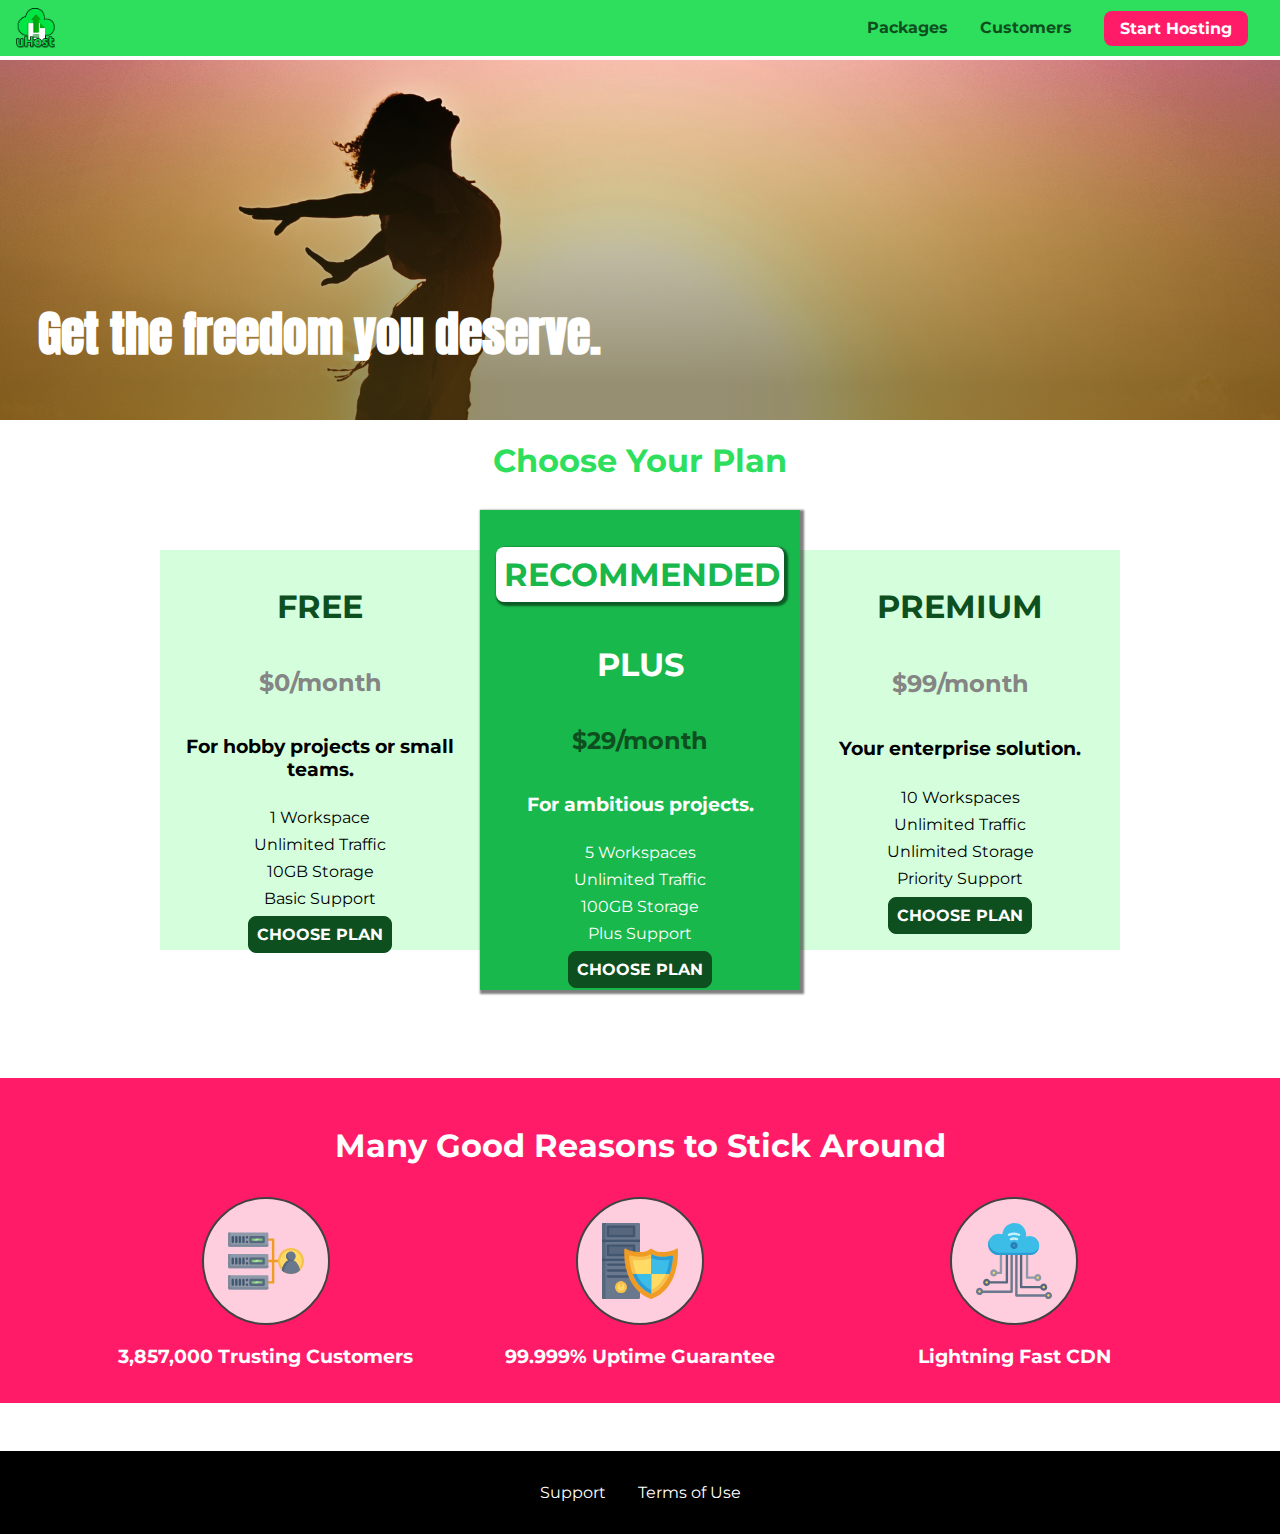
==== commit b7fe07af: "Update font and implement code using flexbox" ====
--- a/index.html
+++ b/index.html
@@ -7,8 +7,6 @@
     <meta name="viewport" content="width=device-width, initial-scale=1.0">
     <title>uHost</title>
     <link rel="shortcut icon" href="favicon.png">
-    <link href="https://fonts.googleapis.com/css?family=Anton" rel="stylesheet">
-    <link href="https://fonts.googleapis.com/css?family=Montserrat:400,700" rel="stylesheet">
     <link rel="stylesheet" href="main.css">
     <link rel="stylesheet" href="shared.css">
 </head>
--- a/main.css
+++ b/main.css
@@ -12,7 +12,7 @@
   /* background-image: radial-gradient(ellipse farthest-corner at 20% 50%, red, blue 70%, green); */
   width: 100vw;
   height: 33vh;
-  margin-top: 3.5rem;
+  margin-top: 3.75rem;
   /* border: 5px dashed red; */
   position: relative;
 }
@@ -35,7 +35,7 @@
   background: #d5ffdc;
   text-align: center;
   padding: 1rem;
-  margin: 0.5rem;
+  margin: 0.5rem 0;
   width: 100%;
 }
 
@@ -97,7 +97,6 @@
 }
 
 .key-feature {
-  /* display: inline-block; */
   width: 100%;
   vertical-align: top;
 }
@@ -182,25 +181,35 @@
     font-size: 3.0rem;
   }
 
+  .plan__list {
+    display: flex;
+    width: 100%;
+    justify-content: center;
+    align-items: center;
+  }
+
   .plan {
-    display: inline-block;
-    vertical-align: middle;
+    display: flex;
+    flex-direction: column;
+    justify-content: space-between;
     width: 30%;
     min-width: 13rem;
-    max-width: 25rem;
-  }
-
-  .plan__list {
-    width: 100%;
-    text-align: center;
+    max-width: 20rem;
+    height: 25rem;
   }
 
   .plan--highlighted {
     box-shadow: 2px 2px 2px 2px rgba(0, 0, 0, 0.5);
-  }
-
+    height: 30rem;
+    z-index: 50;
+  }
+  .key-feature__list {
+    display: flex;
+    justify-content: center;
+  }
   .key-feature {
-    display: inline-block;
+    display: flex;
+    flex-direction: column;
     width: 30%;
     max-width: 25rem;
   }
--- a/shared.css
+++ b/shared.css
@@ -1,3 +1,6 @@
+@import url('https://fonts.googleapis.com/css2?family=Roboto:100i,400,900');
+@import url('https://fonts.googleapis.com/css?family=Montserrat:400,700');
+@import url('https://fonts.googleapis.com/css?family=Anton');
 * {
     box-sizing: border-box;
   }
@@ -7,8 +10,9 @@
     margin: 0;
   }
   
-  main {
-    min-height: calc(100vh - 3.5rem);
+  main { 
+    min-height: calc(100vh - 3.5rem - 8rem);
+    margin-top: 3.5rem;
   }
 
   .backdrop {
@@ -29,13 +33,12 @@
     left: 0;
     background: #2ddf5c;
     padding: 0.5rem 1rem;
-    z-index: 1;
-  }
-  
-  .main-header > div {
-    display: inline-block;
-    vertical-align: middle;
-  }
+    z-index: 60;
+    display: flex;
+    align-items: center;
+    justify-content: space-between;
+  }
+  
   
   .toggle-button {
     width: 3rem;
@@ -63,14 +66,12 @@
     color: #0e4f1f;
     text-decoration: none;
     font-weight: bold;
+    /* width: 20px; */
+  }
+  
+  .main-header__brand img {
     height: 2.5rem;
-    /* width: 20px; */
-    display: inline-block;
     vertical-align: middle;
-  }
-  
-  .main-header__brand img {
-    height: 100%;
     /* width: 100%; */
   }
   
@@ -82,10 +83,11 @@
     margin: 0;
     padding: 0;
     list-style: none;
+    display: flex;
+    /* align-items: center; */
   }
   
   .main-nav__item {
-    display: inline-block;
     margin: 0 1rem;
   }
   
@@ -126,10 +128,7 @@
     }
   
     .main-nav {
-      display: inline-block;
-      text-align: right;
-      width: calc(100% - 44px);
-      vertical-align: middle;
+      display: flex;
     }
   }
   
@@ -143,12 +142,13 @@
     list-style: none;
     margin: 0;
     padding: 0;
-    text-align: center;
+    display: flex;
+    flex-direction: column;
+    align-items: center;
   }
   
   .main-footer__link {
-    display: block;
-    margin: 1rem 0;
+    margin: 0.5rem 0;
   }
   
   .main-footer__link a {
@@ -176,9 +176,12 @@
     width: 90%;
     height: 100%;
     list-style: none;
-    margin: 10% auto;
+    margin: 0 auto;
     padding: 0;
-    text-align: center;
+    display: flex;
+    flex-direction: column;
+    justify-content: center;
+    align-items: center;
   }
   
   .mobile-nav__item {
@@ -210,14 +213,25 @@
     outline: none;
   }
   
+  .button[disabled] {
+    cursor: not-allowed;
+    border: #a1a1a1;
+    background: #ccc;
+    color: #a1a1a1;
+  }
+
   .open {
       display: block !important;
   }
   
   @media (min-width: 40rem) {
     .main-footer__link {
-      display: inline-block;
       margin: 0 1rem;
     }
+
+    .main-footer__links {
+      flex-direction: row;
+      justify-content: center;
+    }
   }
   